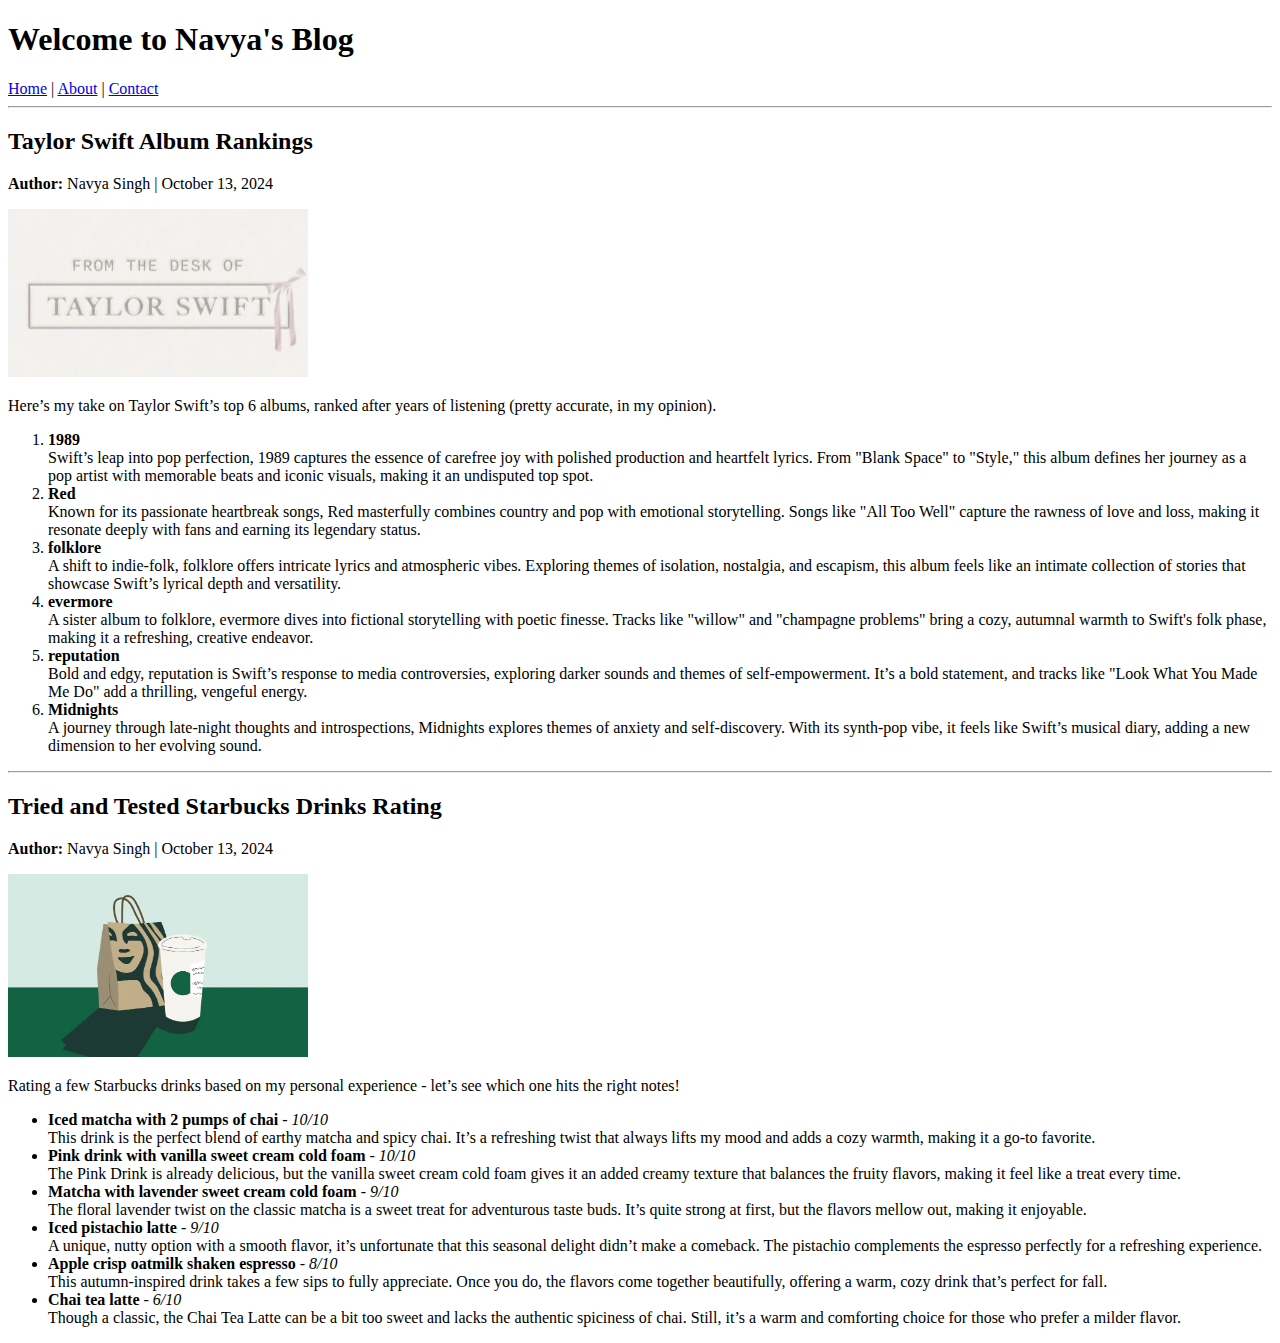
==== index.html @ 20399e71 "create first blog" ====
<!DOCTYPE html>
<html lang="en">
<head>
    <meta charset="UTF-8">
    <meta name="viewport" content="width=device-width, initial-scale=1.0">
    <title>My Blog</title>
</head>
<body>

<header>
    <h1>Welcome to Navya's Blog</h1>
    <nav>
        <a href="index.html">Home</a> |
        <a href="about.html">About</a> |
        <a href="contact.html">Contact</a>
    </nav>
</header>
<hr>
<main>
    <article>
        <h2>Taylor Swift Album Rankings</h2>
        <p><strong>Author:</strong> Navya Singh | <time datetime="2024-10-13">October 13, 2024</time></p>
        <img src="taylor_swift.JPG" alt="Taylor Swift Album" width="300">
        <p>Here’s my take on Taylor Swift’s top 6 albums, ranked after years of listening (pretty accurate, in my opinion).</p>
        <ol>
            <li><strong>1989</strong><br>Swift’s leap into pop perfection, 1989 captures the essence of carefree joy with polished production and heartfelt lyrics. From "Blank Space" to "Style," this album defines her journey as a pop artist with memorable beats and iconic visuals, making it an undisputed top spot.</li>
            <li><strong>Red</strong><br>Known for its passionate heartbreak songs, Red masterfully combines country and pop with emotional storytelling. Songs like "All Too Well" capture the rawness of love and loss, making it resonate deeply with fans and earning its legendary status.</li>
            <li><strong>folklore</strong><br>A shift to indie-folk, folklore offers intricate lyrics and atmospheric vibes. Exploring themes of isolation, nostalgia, and escapism, this album feels like an intimate collection of stories that showcase Swift’s lyrical depth and versatility.</li>
            <li><strong>evermore</strong><br>A sister album to folklore, evermore dives into fictional storytelling with poetic finesse. Tracks like "willow" and "champagne problems" bring a cozy, autumnal warmth to Swift's folk phase, making it a refreshing, creative endeavor.</li>
            <li><strong>reputation</strong><br>Bold and edgy, reputation is Swift’s response to media controversies, exploring darker sounds and themes of self-empowerment. It’s a bold statement, and tracks like "Look What You Made Me Do" add a thrilling, vengeful energy.</li>
            <li><strong>Midnights</strong><br>A journey through late-night thoughts and introspections, Midnights explores themes of anxiety and self-discovery. With its synth-pop vibe, it feels like Swift’s musical diary, adding a new dimension to her evolving sound.</li>
        </ol>
    </article>
    <hr>
    <article>
        <h2>Tried and Tested Starbucks Drinks Rating</h2>
        <p><strong>Author:</strong> Navya Singh | <time datetime="2024-10-13">October 13, 2024</time></p>
        <img src="starbucks.JPG" alt="Starbucks Drinks" width="300">
        <p>Rating a few Starbucks drinks based on my personal experience - let’s see which one hits the right notes!</p>
        <ul>
            <li><strong>Iced matcha with 2 pumps of chai</strong> - <i>10/10</i><br>This drink is the perfect blend of earthy matcha and spicy chai. It’s a refreshing twist that always lifts my mood and adds a cozy warmth, making it a go-to favorite.</li>
            <li><strong>Pink drink with vanilla sweet cream cold foam</strong> - <i>10/10</i><br>The Pink Drink is already delicious, but the vanilla sweet cream cold foam gives it an added creamy texture that balances the fruity flavors, making it feel like a treat every time.</li>
            <li><strong>Matcha with lavender sweet cream cold foam</strong> - <i>9/10</i><br>The floral lavender twist on the classic matcha is a sweet treat for adventurous taste buds. It’s quite strong at first, but the flavors mellow out, making it enjoyable.</li>
            <li><strong>Iced pistachio latte</strong> - <i>9/10</i><br>A unique, nutty option with a smooth flavor, it’s unfortunate that this seasonal delight didn’t make a comeback. The pistachio complements the espresso perfectly for a refreshing experience.</li>
            <li><strong>Apple crisp oatmilk shaken espresso</strong> - <i>8/10</i><br>This autumn-inspired drink takes a few sips to fully appreciate. Once you do, the flavors come together beautifully, offering a warm, cozy drink that’s perfect for fall.</li>
            <li><strong>Chai tea latte</strong> - <i>6/10</i><br>Though a classic, the Chai Tea Latte can be a bit too sweet and lacks the authentic spiciness of chai. Still, it’s a warm and comforting choice for those who prefer a milder flavor.</li>
        </ul>
    </article>
</main>

</body>
</html>
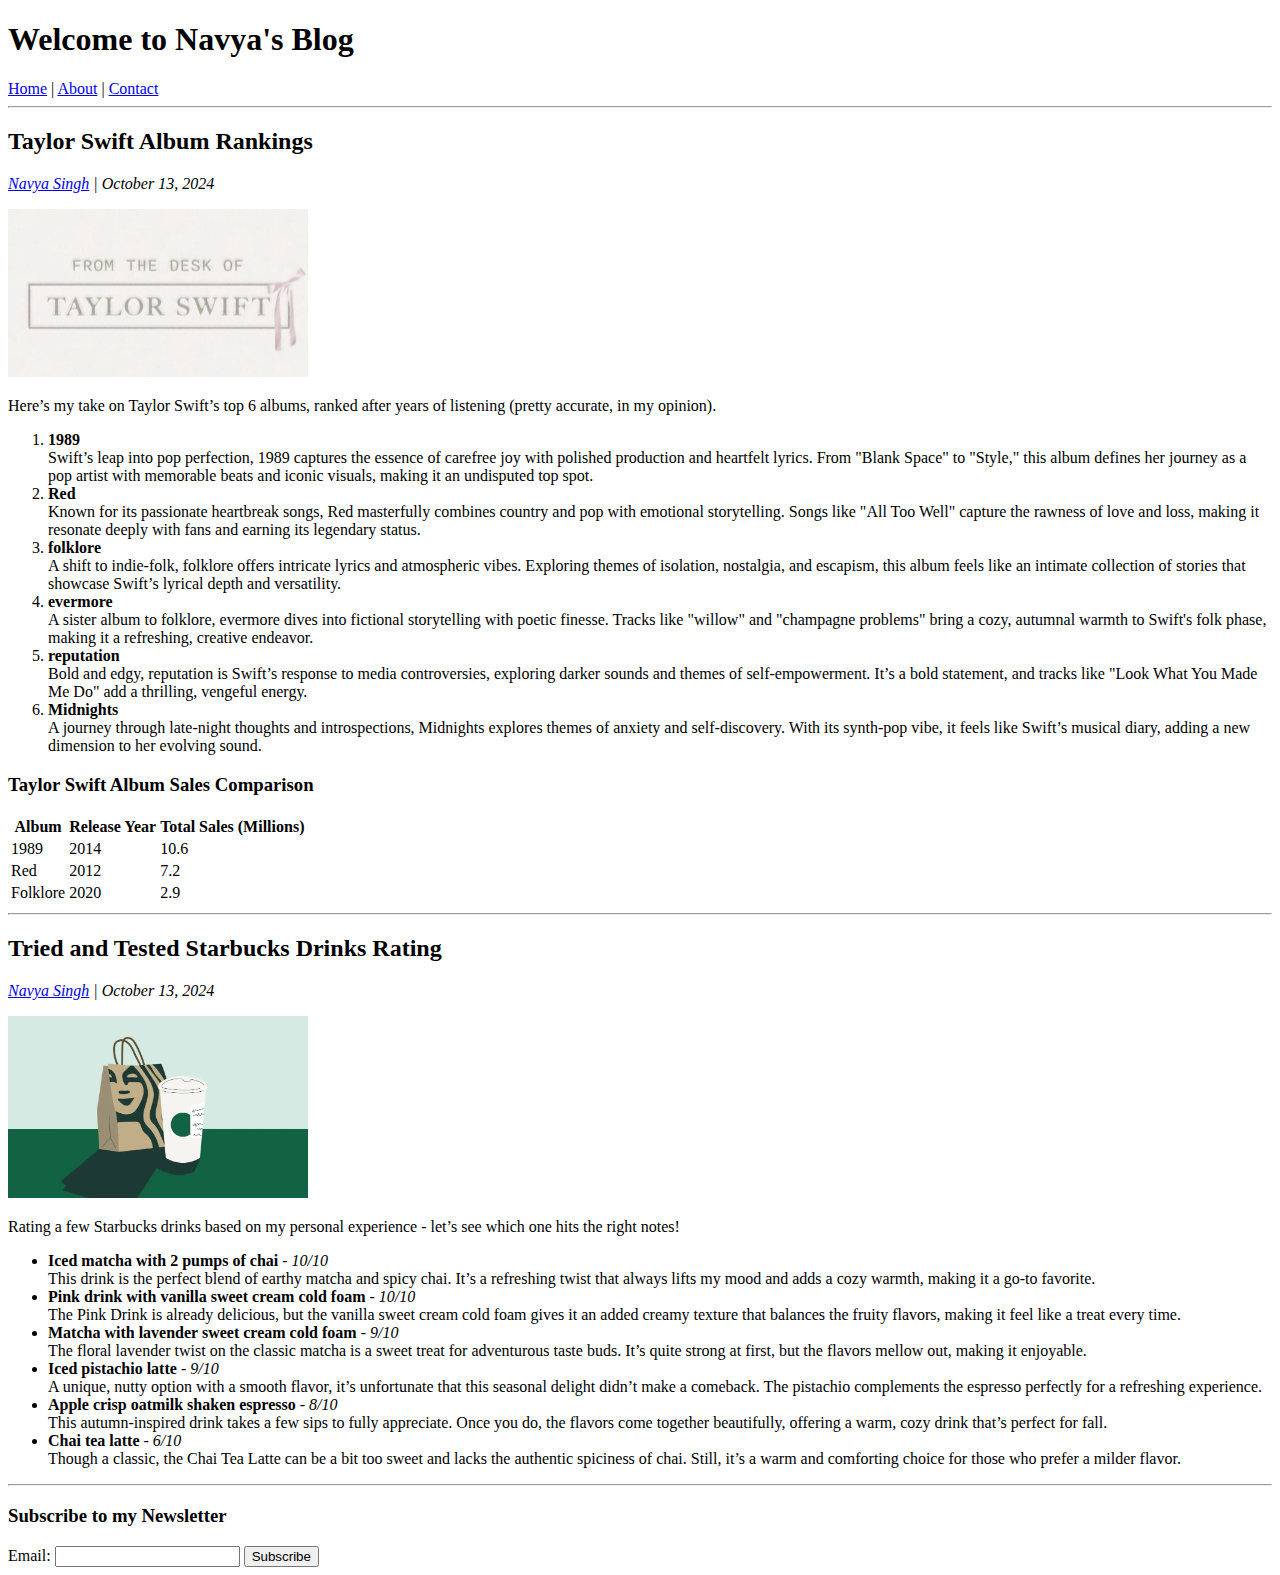
==== commit 9068fc68: "html forms and table" ====
--- a/index.html
+++ b/index.html
@@ -19,7 +19,7 @@
 <main>
     <article>
         <h2>Taylor Swift Album Rankings</h2>
-        <p><strong>Author:</strong> Navya Singh | <time datetime="2024-10-13">October 13, 2024</time></p>
+        <p><address class="author"><a rel="author" href="about.html">Navya Singh</a> | <time datetime="2024-10-13">October 13, 2024</time></address></p>
         <img src="taylor_swift.JPG" alt="Taylor Swift Album" width="300">
         <p>Here’s my take on Taylor Swift’s top 6 albums, ranked after years of listening (pretty accurate, in my opinion).</p>
         <ol>
@@ -30,11 +30,34 @@
             <li><strong>reputation</strong><br>Bold and edgy, reputation is Swift’s response to media controversies, exploring darker sounds and themes of self-empowerment. It’s a bold statement, and tracks like "Look What You Made Me Do" add a thrilling, vengeful energy.</li>
             <li><strong>Midnights</strong><br>A journey through late-night thoughts and introspections, Midnights explores themes of anxiety and self-discovery. With its synth-pop vibe, it feels like Swift’s musical diary, adding a new dimension to her evolving sound.</li>
         </ol>
+        <h3>Taylor Swift Album Sales Comparison</h3>
+        <table>
+            <tr>
+                <th>Album</th>
+                <th>Release Year</th>
+                <th>Total Sales (Millions)</th>
+            </tr>
+            <tr>
+                <td>1989</td>
+                <td>2014</td>
+                <td>10.6</td>
+            </tr>
+            <tr>
+                <td>Red</td>
+                <td>2012</td>
+                <td>7.2</td>
+            </tr>
+            <tr>
+                <td>Folklore</td>
+                <td>2020</td>
+                <td>2.9</td>
+            </tr>
+        </table>
     </article>
     <hr>
     <article>
         <h2>Tried and Tested Starbucks Drinks Rating</h2>
-        <p><strong>Author:</strong> Navya Singh | <time datetime="2024-10-13">October 13, 2024</time></p>
+        <p><address class="author"><a rel="author" href="about.html">Navya Singh</a> | <time datetime="2024-10-13">October 13, 2024</time></address></p>
         <img src="starbucks.JPG" alt="Starbucks Drinks" width="300">
         <p>Rating a few Starbucks drinks based on my personal experience - let’s see which one hits the right notes!</p>
         <ul>
@@ -46,6 +69,13 @@
             <li><strong>Chai tea latte</strong> - <i>6/10</i><br>Though a classic, the Chai Tea Latte can be a bit too sweet and lacks the authentic spiciness of chai. Still, it’s a warm and comforting choice for those who prefer a milder flavor.</li>
         </ul>
     </article>
+    <hr>
+    <h3>Subscribe to my Newsletter</h3>
+    <form>
+        <label>Email:</label>
+        <input type="text">
+        <button>Subscribe</button>
+    </form>
 </main>
 
 </body>
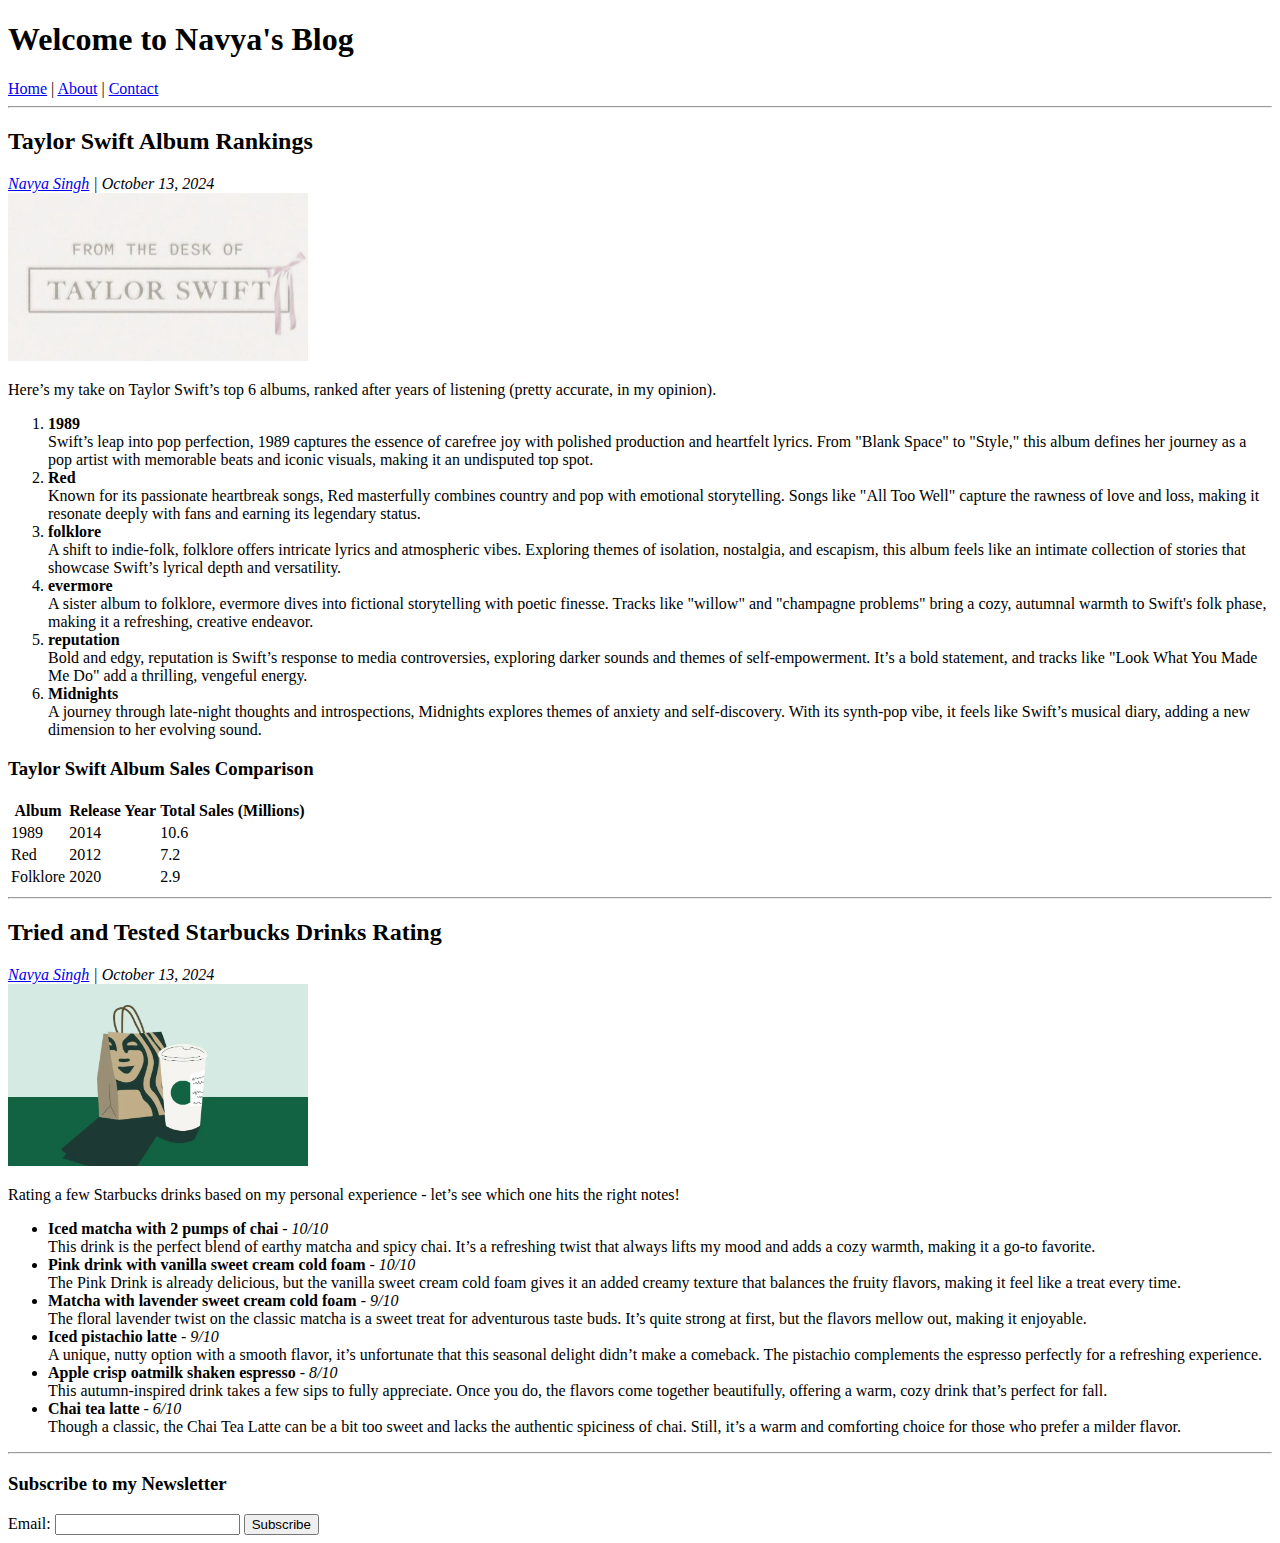
==== commit 524e2113: "w3c validation check" ====
--- a/index.html
+++ b/index.html
@@ -19,7 +19,7 @@
 <main>
     <article>
         <h2>Taylor Swift Album Rankings</h2>
-        <p><address class="author"><a rel="author" href="about.html">Navya Singh</a> | <time datetime="2024-10-13">October 13, 2024</time></address></p>
+        <address class="author"><a rel="author" href="about.html">Navya Singh</a> | <time datetime="2024-10-13">October 13, 2024</time></address>
         <img src="taylor_swift.JPG" alt="Taylor Swift Album" width="300">
         <p>Here’s my take on Taylor Swift’s top 6 albums, ranked after years of listening (pretty accurate, in my opinion).</p>
         <ol>
@@ -57,7 +57,7 @@
     <hr>
     <article>
         <h2>Tried and Tested Starbucks Drinks Rating</h2>
-        <p><address class="author"><a rel="author" href="about.html">Navya Singh</a> | <time datetime="2024-10-13">October 13, 2024</time></address></p>
+        <address class="author"><a rel="author" href="about.html">Navya Singh</a> | <time datetime="2024-10-13">October 13, 2024</time></address>
         <img src="starbucks.JPG" alt="Starbucks Drinks" width="300">
         <p>Rating a few Starbucks drinks based on my personal experience - let’s see which one hits the right notes!</p>
         <ul>
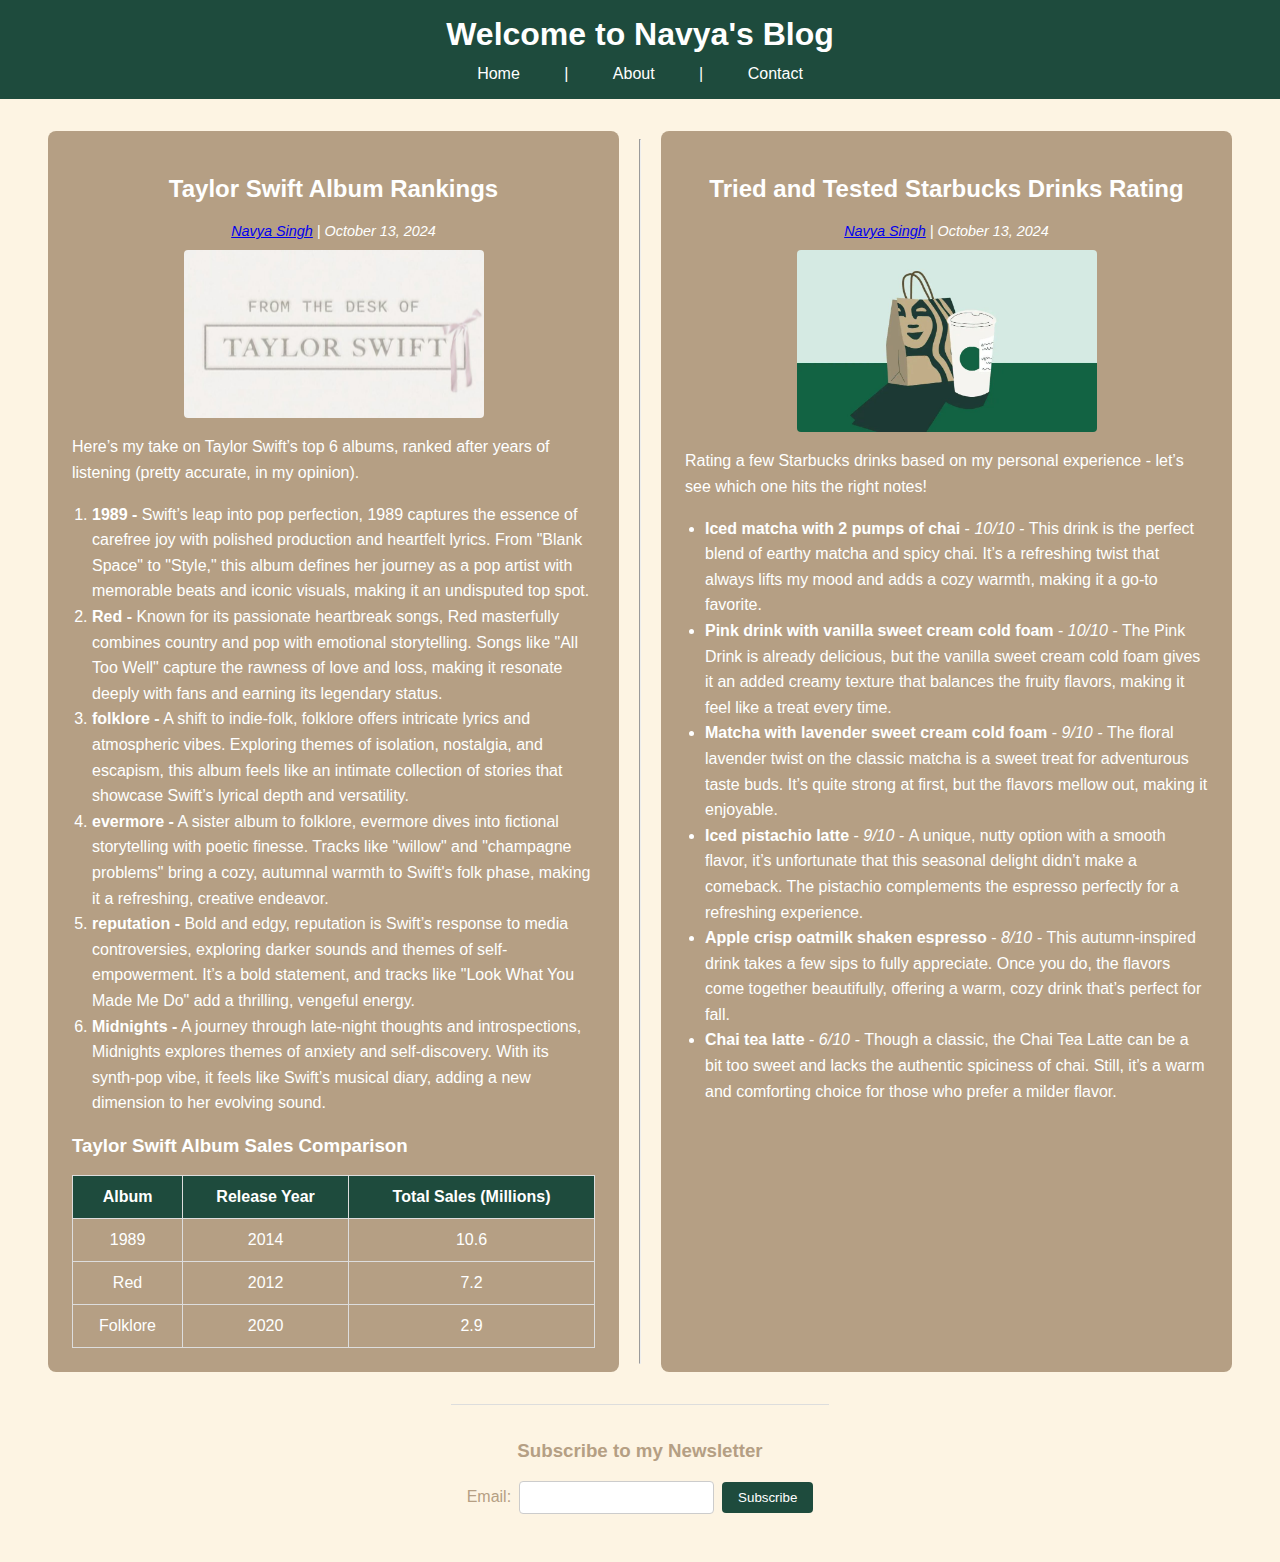
==== commit 35d1d707: "add CSS" ====
--- a/index.html
+++ b/index.html
@@ -4,6 +4,7 @@
     <meta charset="UTF-8">
     <meta name="viewport" content="width=device-width, initial-scale=1.0">
     <title>My Blog</title>
+    <link rel="stylesheet" href="style.css">
 </head>
 <body>
 
@@ -15,67 +16,69 @@
         <a href="contact.html">Contact</a>
     </nav>
 </header>
-<hr>
 <main>
-    <article>
-        <h2>Taylor Swift Album Rankings</h2>
-        <address class="author"><a rel="author" href="about.html">Navya Singh</a> | <time datetime="2024-10-13">October 13, 2024</time></address>
-        <img src="taylor_swift.JPG" alt="Taylor Swift Album" width="300">
-        <p>Here’s my take on Taylor Swift’s top 6 albums, ranked after years of listening (pretty accurate, in my opinion).</p>
-        <ol>
-            <li><strong>1989</strong><br>Swift’s leap into pop perfection, 1989 captures the essence of carefree joy with polished production and heartfelt lyrics. From "Blank Space" to "Style," this album defines her journey as a pop artist with memorable beats and iconic visuals, making it an undisputed top spot.</li>
-            <li><strong>Red</strong><br>Known for its passionate heartbreak songs, Red masterfully combines country and pop with emotional storytelling. Songs like "All Too Well" capture the rawness of love and loss, making it resonate deeply with fans and earning its legendary status.</li>
-            <li><strong>folklore</strong><br>A shift to indie-folk, folklore offers intricate lyrics and atmospheric vibes. Exploring themes of isolation, nostalgia, and escapism, this album feels like an intimate collection of stories that showcase Swift’s lyrical depth and versatility.</li>
-            <li><strong>evermore</strong><br>A sister album to folklore, evermore dives into fictional storytelling with poetic finesse. Tracks like "willow" and "champagne problems" bring a cozy, autumnal warmth to Swift's folk phase, making it a refreshing, creative endeavor.</li>
-            <li><strong>reputation</strong><br>Bold and edgy, reputation is Swift’s response to media controversies, exploring darker sounds and themes of self-empowerment. It’s a bold statement, and tracks like "Look What You Made Me Do" add a thrilling, vengeful energy.</li>
-            <li><strong>Midnights</strong><br>A journey through late-night thoughts and introspections, Midnights explores themes of anxiety and self-discovery. With its synth-pop vibe, it feels like Swift’s musical diary, adding a new dimension to her evolving sound.</li>
-        </ol>
-        <h3>Taylor Swift Album Sales Comparison</h3>
-        <table>
-            <tr>
-                <th>Album</th>
-                <th>Release Year</th>
-                <th>Total Sales (Millions)</th>
-            </tr>
-            <tr>
-                <td>1989</td>
-                <td>2014</td>
-                <td>10.6</td>
-            </tr>
-            <tr>
-                <td>Red</td>
-                <td>2012</td>
-                <td>7.2</td>
-            </tr>
-            <tr>
-                <td>Folklore</td>
-                <td>2020</td>
-                <td>2.9</td>
-            </tr>
-        </table>
-    </article>
-    <hr>
-    <article>
-        <h2>Tried and Tested Starbucks Drinks Rating</h2>
-        <address class="author"><a rel="author" href="about.html">Navya Singh</a> | <time datetime="2024-10-13">October 13, 2024</time></address>
-        <img src="starbucks.JPG" alt="Starbucks Drinks" width="300">
-        <p>Rating a few Starbucks drinks based on my personal experience - let’s see which one hits the right notes!</p>
-        <ul>
-            <li><strong>Iced matcha with 2 pumps of chai</strong> - <i>10/10</i><br>This drink is the perfect blend of earthy matcha and spicy chai. It’s a refreshing twist that always lifts my mood and adds a cozy warmth, making it a go-to favorite.</li>
-            <li><strong>Pink drink with vanilla sweet cream cold foam</strong> - <i>10/10</i><br>The Pink Drink is already delicious, but the vanilla sweet cream cold foam gives it an added creamy texture that balances the fruity flavors, making it feel like a treat every time.</li>
-            <li><strong>Matcha with lavender sweet cream cold foam</strong> - <i>9/10</i><br>The floral lavender twist on the classic matcha is a sweet treat for adventurous taste buds. It’s quite strong at first, but the flavors mellow out, making it enjoyable.</li>
-            <li><strong>Iced pistachio latte</strong> - <i>9/10</i><br>A unique, nutty option with a smooth flavor, it’s unfortunate that this seasonal delight didn’t make a comeback. The pistachio complements the espresso perfectly for a refreshing experience.</li>
-            <li><strong>Apple crisp oatmilk shaken espresso</strong> - <i>8/10</i><br>This autumn-inspired drink takes a few sips to fully appreciate. Once you do, the flavors come together beautifully, offering a warm, cozy drink that’s perfect for fall.</li>
-            <li><strong>Chai tea latte</strong> - <i>6/10</i><br>Though a classic, the Chai Tea Latte can be a bit too sweet and lacks the authentic spiciness of chai. Still, it’s a warm and comforting choice for those who prefer a milder flavor.</li>
-        </ul>
-    </article>
-    <hr>
-    <h3>Subscribe to my Newsletter</h3>
-    <form>
-        <label>Email:</label>
-        <input type="text">
-        <button>Subscribe</button>
-    </form>
+    <div class="blog-columns">
+        <article>
+            <h2 class="article-heading">Taylor Swift Album Rankings</h2>
+            <address class="author"><a rel="author" href="about.html">Navya Singh</a> | <time datetime="2024-10-13">October 13, 2024</time></address>
+            <img src="taylor_swift.JPG" alt="Taylor Swift Album">
+            <p>Here’s my take on Taylor Swift’s top 6 albums, ranked after years of listening (pretty accurate, in my opinion).</p>
+            <ol>
+                <li><strong>1989 -</strong> Swift’s leap into pop perfection, 1989 captures the essence of carefree joy with polished production and heartfelt lyrics. From "Blank Space" to "Style," this album defines her journey as a pop artist with memorable beats and iconic visuals, making it an undisputed top spot.</li>
+                <li><strong>Red -</strong> Known for its passionate heartbreak songs, Red masterfully combines country and pop with emotional storytelling. Songs like "All Too Well" capture the rawness of love and loss, making it resonate deeply with fans and earning its legendary status.</li>
+                <li><strong>folklore -</strong> A shift to indie-folk, folklore offers intricate lyrics and atmospheric vibes. Exploring themes of isolation, nostalgia, and escapism, this album feels like an intimate collection of stories that showcase Swift’s lyrical depth and versatility.</li>
+                <li><strong>evermore -</strong> A sister album to folklore, evermore dives into fictional storytelling with poetic finesse. Tracks like "willow" and "champagne problems" bring a cozy, autumnal warmth to Swift's folk phase, making it a refreshing, creative endeavor.</li>
+                <li><strong>reputation -</strong> Bold and edgy, reputation is Swift’s response to media controversies, exploring darker sounds and themes of self-empowerment. It’s a bold statement, and tracks like "Look What You Made Me Do" add a thrilling, vengeful energy.</li>
+                <li><strong>Midnights -</strong> A journey through late-night thoughts and introspections, Midnights explores themes of anxiety and self-discovery. With its synth-pop vibe, it feels like Swift’s musical diary, adding a new dimension to her evolving sound.</li>
+            </ol>
+            <h3>Taylor Swift Album Sales Comparison</h3>
+            <table>
+                <tr>
+                    <th>Album</th>
+                    <th>Release Year</th>
+                    <th>Total Sales (Millions)</th>
+                </tr>
+                <tr>
+                    <td>1989</td>
+                    <td>2014</td>
+                    <td>10.6</td>
+                </tr>
+                <tr>
+                    <td>Red</td>
+                    <td>2012</td>
+                    <td>7.2</td>
+                </tr>
+                <tr>
+                    <td>Folklore</td>
+                    <td>2020</td>
+                    <td>2.9</td>
+                </tr>
+            </table>
+        </article>
+        <hr>
+        <article>
+            <h2 class="article-heading">Tried and Tested Starbucks Drinks Rating</h2>
+            <address class="author"><a rel="author" href="about.html">Navya Singh</a> | <time datetime="2024-10-13">October 13, 2024</time></address>
+            <img src="starbucks.JPG" alt="Starbucks Drinks">
+            <p>Rating a few Starbucks drinks based on my personal experience - let’s see which one hits the right notes!</p>
+            <ul>
+                <li><strong>Iced matcha with 2 pumps of chai</strong> - <i>10/10 - </i>This drink is the perfect blend of earthy matcha and spicy chai. It’s a refreshing twist that always lifts my mood and adds a cozy warmth, making it a go-to favorite.</li>
+                <li><strong>Pink drink with vanilla sweet cream cold foam</strong> - <i>10/10 - </i>The Pink Drink is already delicious, but the vanilla sweet cream cold foam gives it an added creamy texture that balances the fruity flavors, making it feel like a treat every time.</li>
+                <li><strong>Matcha with lavender sweet cream cold foam</strong> - <i>9/10 - </i>The floral lavender twist on the classic matcha is a sweet treat for adventurous taste buds. It’s quite strong at first, but the flavors mellow out, making it enjoyable.</li>
+                <li><strong>Iced pistachio latte</strong> - <i>9/10 - </i>A unique, nutty option with a smooth flavor, it’s unfortunate that this seasonal delight didn’t make a comeback. The pistachio complements the espresso perfectly for a refreshing experience.</li>
+                <li><strong>Apple crisp oatmilk shaken espresso</strong> - <i>8/10 - </i>This autumn-inspired drink takes a few sips to fully appreciate. Once you do, the flavors come together beautifully, offering a warm, cozy drink that’s perfect for fall.</li>
+                <li><strong>Chai tea latte</strong> - <i>6/10 - </i>Though a classic, the Chai Tea Latte can be a bit too sweet and lacks the authentic spiciness of chai. Still, it’s a warm and comforting choice for those who prefer a milder flavor.</li>
+            </ul>
+        </article>
+    </div>
+    <section id="newsletter">
+        <h3>Subscribe to my Newsletter</h3>
+        <form>
+            <label>Email:</label>
+            <input type="text">
+            <button>Subscribe</button>
+        </form>
+    </section>
 </main>
 
 </body>
--- a/style.css
+++ b/style.css
@@ -0,0 +1,164 @@
+body {
+    font-family: Arial, sans-serif;
+    background-color: #FDF4E3;
+    color: #B59F84;
+    margin: 0;
+    padding: 0;
+}
+
+header {
+    background-color: #1e4b3d;
+    color: #fff;
+    text-align: center;
+    padding: 1rem;
+    position: sticky;
+    top: 0;
+    z-index: 10;
+}
+
+header h1 {
+    margin: 0;
+    margin-bottom: 1%;
+}
+
+nav a {
+    color: #fff;
+    text-decoration: none;
+    margin: 0 40px;
+}
+
+nav a:hover {
+    text-decoration: underline;
+}
+
+main {
+    display: flex;
+    flex-direction: column;
+    align-items: center;
+    margin: 2rem 2rem;
+    padding: 0 1rem;
+}
+
+.blog-columns {
+    display: flex;
+    flex-direction: row;
+    gap: 20px;
+    width: 100%;
+    justify-content: center;
+}
+
+.blog-columns article {
+    flex: 1;
+    padding: 1.5rem;
+    background-color: #B59F84;
+    color: #fff;
+    border-radius: 8px;
+    box-sizing: border-box;
+}
+
+article img {
+    display: block;
+    margin: 0 auto 1rem;
+    border-radius: 4px;
+    width: 300px;
+}
+
+.article-heading {
+    color: #fff;
+    text-align: center;
+}
+
+h2 {
+    text-align: center;
+}
+
+address {
+    text-align: center;
+    color: #fff;
+    margin-bottom: 2%;
+}
+
+img {
+    display: block;
+    margin-left: auto;
+    margin-right: auto;
+    width: 300px;
+}
+
+p, li {
+    line-height: 1.6;
+}
+
+ol, ul {
+    padding-left: 20px;
+}
+
+#newsletter {
+    margin-top: 2rem;
+    text-align: center;
+    padding: 1rem;
+    border-top: 1px solid #ddd;
+}
+
+form {
+    display: flex;
+    gap: 0.5rem;
+    margin-top: 1rem;
+    align-items: center;
+}
+
+form input[type="text"] {
+    padding: 0.5rem;
+    border-radius: 4px;
+    border: 1px solid #ccc;
+}
+
+form input[type="email"], select, textarea{
+    padding: 1rem;
+    border-radius: 4px;
+    border: 1px solid #ccc;
+}
+
+form button {
+    padding: 0.5rem 1rem;
+    background-color: #1e4b3d;
+    color: #fff;
+    border: none;
+    border-radius: 4px;
+    cursor: pointer;
+}
+
+form button:hover {
+    background-color: #1e4b3d;;
+}
+
+table {
+    width: 100%;
+    border-collapse: collapse;
+    margin-top: 1rem;
+}
+
+th, td {
+    padding: 0.75rem;
+    border: 1px solid #ddd;
+    text-align: center;
+}
+
+th {
+    background-color: #1e4b3d;;
+    color: #fff;
+}
+
+.author {
+    color: #fff;
+    font-size: 0.9rem;
+}
+
+.contact-form {
+    display: flex;
+    flex-direction: column;
+    margin-top: 1rem;
+    width: 40%;
+    align-items: normal;
+    gap: 1rem;;
+}
